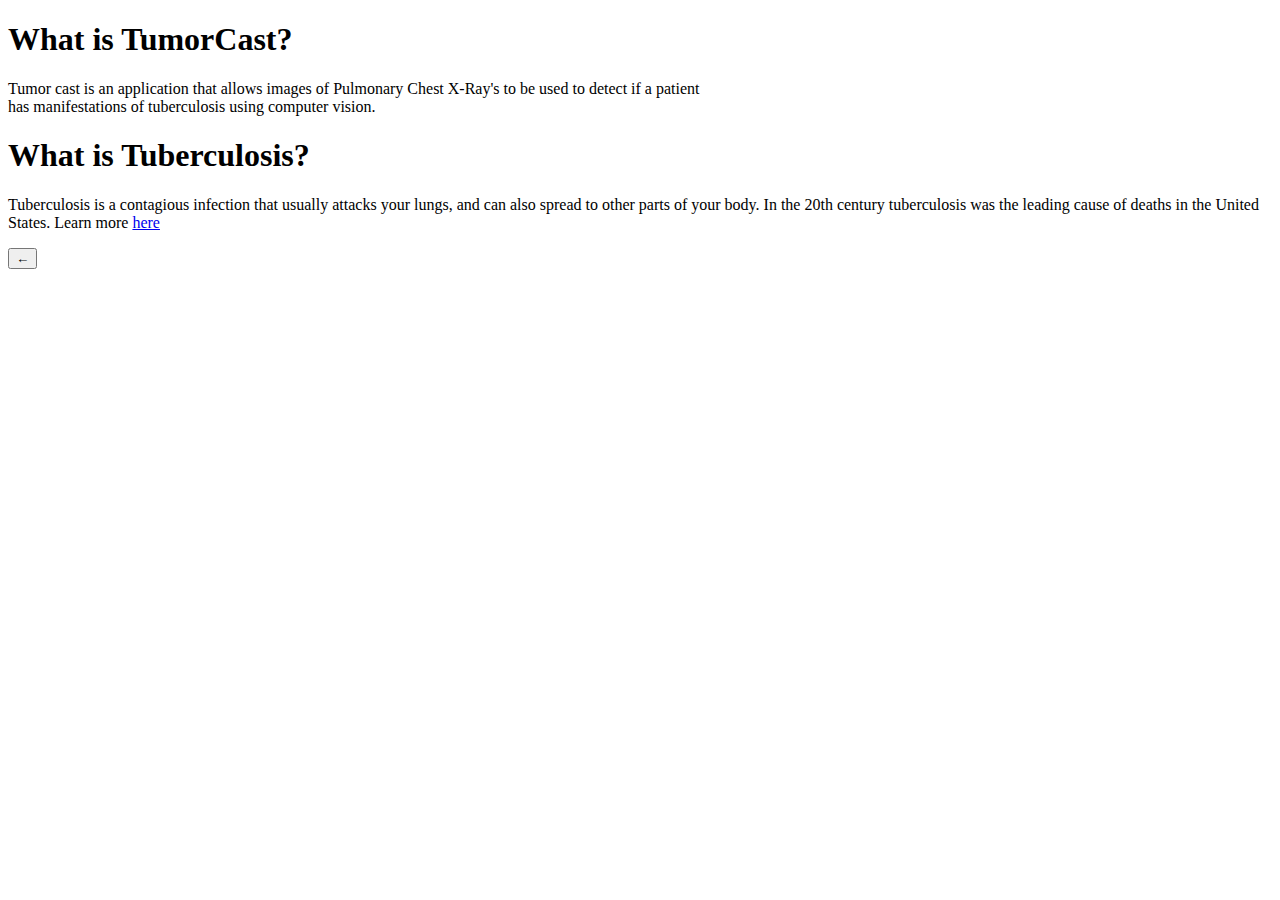
==== index.html @ 60cb3cdb "Rename features.html to index.html" ====
<!DOCTYPE html>
<html lang="en" id="particles-js">
<head>
    <meta charset="UTF-8">
    <title>About TumorCast</title>
    <link rel="stylesheet" href="../static/aboutme.css">
    <link rel="preconnect" href="https://fonts.gstatic.com">
    <link rel="icon" href="../static/icon.ico">
    <link href="https://fonts.googleapis.com/css2?family=Poppins:ital,wght@0,300;0,400;0,500;1,200;1,600&display=swap" rel="stylesheet">

    <script src="static/particles.js"></script>
    <script src="../static/app.js"></script>
</head>
<body>
    <!---About Me-->
    <section>
        <div class="card fade-right">
            <h1>What is TumorCast?</h1>
            <p>Tumor cast is an application that allows images of Pulmonary Chest X-Ray's
                to be used to detect if a patient <br>
                has manifestations of tuberculosis using computer vision.</p>
        </div>
        <div class="card card2 fade-left">
            <h1>What is Tuberculosis?</h1>
            <p>Tuberculosis is a contagious infection that usually
            attacks your lungs, and can also spread to other parts of your body.
            In the 20th century tuberculosis was the leading cause of deaths in the United
            States. Learn more <a href="https://www.mayoclinic.org/diseases-conditions/tuberculosis/symptoms-causes/syc-20351250"
                target="_blank">here</a></p>
        </div>

    </section>
    <a href="/">
            <button id="backButton" class="fade-left">
            &#8592;
        </button>
    </a>
</body>
</html>
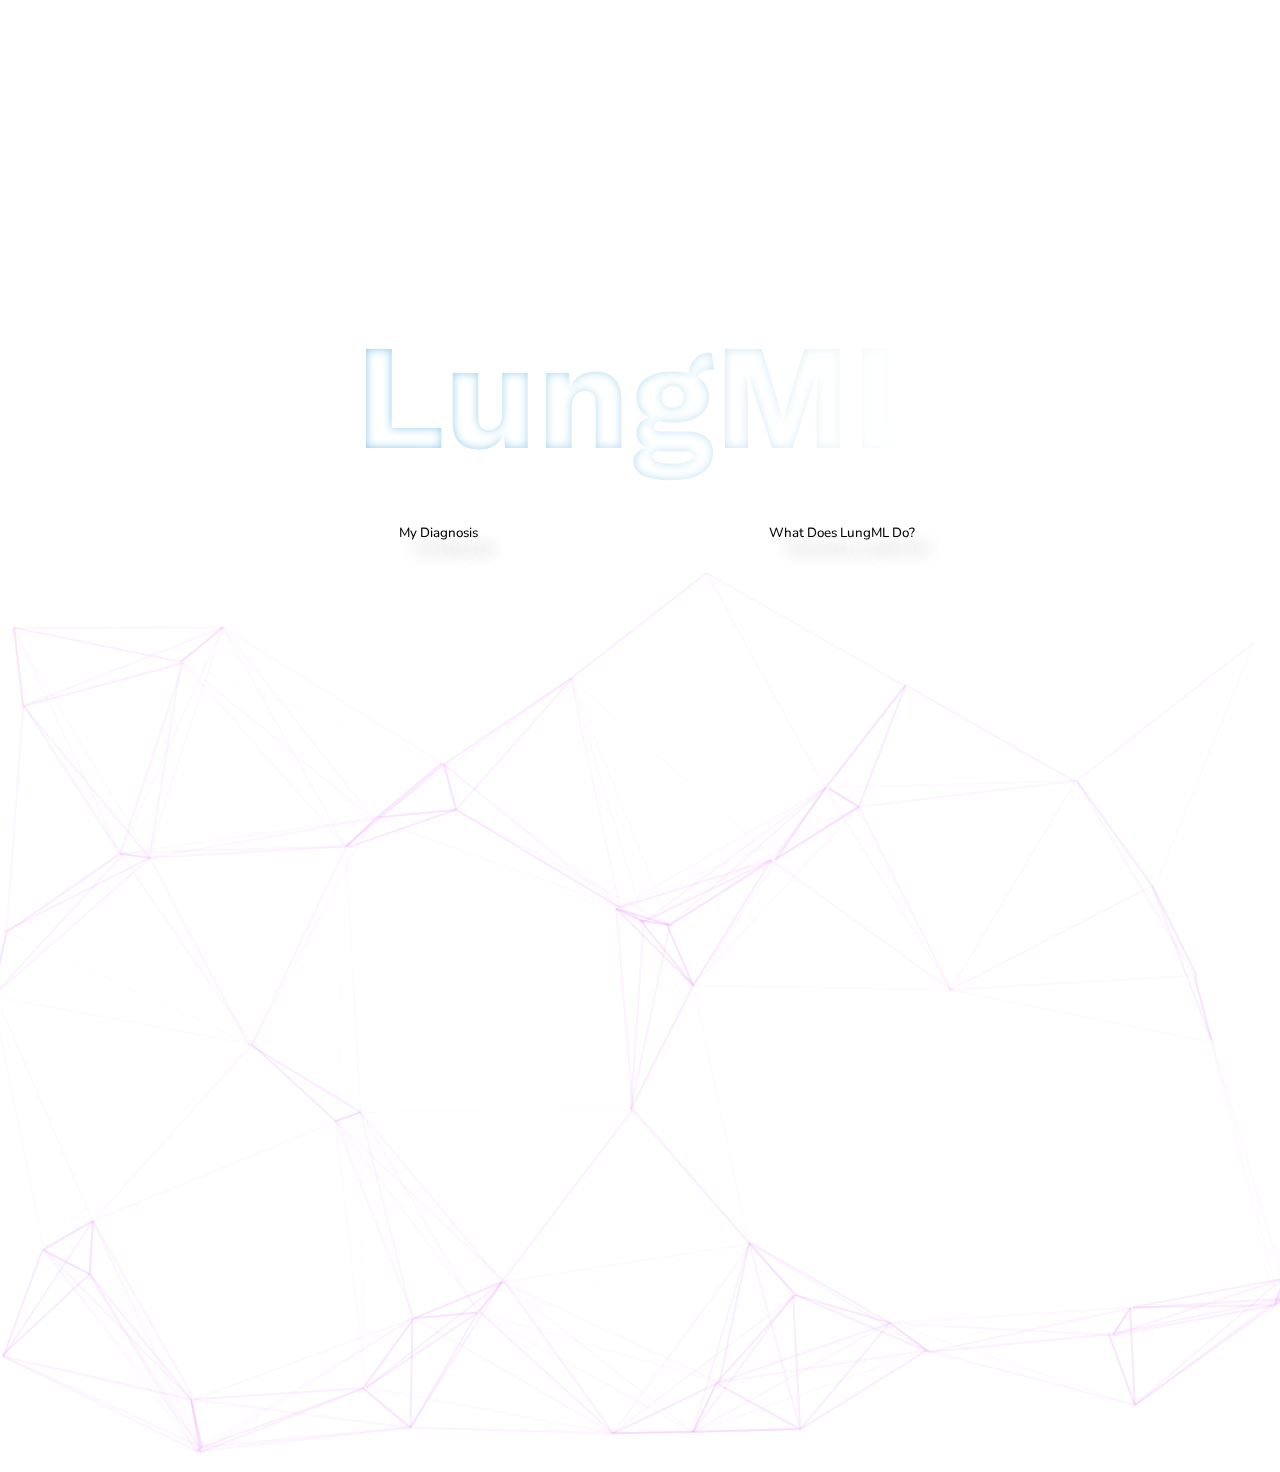
==== commit 829cb603: "Update index.html" ====
--- a/index.html
+++ b/index.html
@@ -1,39 +1,39 @@
 <!DOCTYPE html>
 <html lang="en" id="particles-js">
-<head>
-    <meta charset="UTF-8">
-    <title>About TumorCast</title>
-    <link rel="stylesheet" href="../static/aboutme.css">
-    <link rel="preconnect" href="https://fonts.gstatic.com">
-    <link rel="icon" href="../static/icon.ico">
-    <link href="https://fonts.googleapis.com/css2?family=Poppins:ital,wght@0,300;0,400;0,500;1,200;1,600&display=swap" rel="stylesheet">
+    
+    <head>
+        
+        <meta charset="UTF-8">
+        <meta name="viewport" content="width=device-width, initial-scale=1.0">
+        <title>LungML</title>
+        <link rel="icon" href="../static/icon.ico">
 
-    <script src="static/particles.js"></script>
-    <script src="../static/app.js"></script>
-</head>
-<body>
-    <!---About Me-->
-    <section>
-        <div class="card fade-right">
-            <h1>What is TumorCast?</h1>
-            <p>Tumor cast is an application that allows images of Pulmonary Chest X-Ray's
-                to be used to detect if a patient <br>
-                has manifestations of tuberculosis using computer vision.</p>
+        <link rel="preconnect" href="https://fonts.gstatic.com">
+        <link rel="preconnect" href="https://fonts.googleapis.com">
+        <link rel="preconnect" href="https://fonts.gstatic.com" crossorigin>
+        <link href="https://fonts.googleapis.com/css2?family=Nunito:wght@725&family=Work+Sans:wght@653&display=swap" rel="stylesheet">
+        <link href="https://fonts.googleapis.com/css2?family=Poppins:ital,wght@0,300;0,400;0,500;1,200;1,600&display=swap" rel="stylesheet">
+        <link rel="stylesheet" href="../static/style.css">
+
+        <script src="../static/particles.js"></script>
+        <script src="../static/app.js"></script>
+    </head>
+    <header>
+        <h1 class="title fade-down">LungML</h1>
+        <h2 class="slogan fade-down">High-tech care, anywhere.</h2>
+        <div>
+            <a href="diagnose.html"><button class="fade-right">My Diagnosis</button></a>
+            <a href="elements.html"><button class="fade-left">What Does LungML Do?</button></a>
         </div>
-        <div class="card card2 fade-left">
-            <h1>What is Tuberculosis?</h1>
-            <p>Tuberculosis is a contagious infection that usually
-            attacks your lungs, and can also spread to other parts of your body.
-            In the 20th century tuberculosis was the leading cause of deaths in the United
-            States. Learn more <a href="https://www.mayoclinic.org/diseases-conditions/tuberculosis/symptoms-causes/syc-20351250"
-                target="_blank">here</a></p>
-        </div>
-
-    </section>
-    <a href="/">
-            <button id="backButton" class="fade-left">
-            &#8592;
-        </button>
-    </a>
-</body>
-</html>
+    </header>
+       <body>
+    <div class="main"></div>
+    <style>
+    body{
+      background: url("https://github.com/DorsaRoh/test3/blob/main/backg.png?raw=true") no-repeat center center fixed; 
+  -webkit-background-size: cover;
+  -moz-background-size: cover;
+  -o-background-size: cover;
+  background-size: cover;
+  }
+ 
--- a/static/style.css
+++ b/static/style.css
@@ -0,0 +1,270 @@
+#particles-js{
+  position: relative;
+  width: 100%;
+  height: 100%;
+
+}
+
+html {
+  font-family: "Nunito", sans-serif;
+}
+
+
+
+
+bodu{
+@mixin translate50
+{
+  -webkit-transform: translate(-50, -50%);
+  -ms-transform: translate(-50, -50%);
+  -o-transform: translate(-50, -50%);
+  transform: translate(-50, -50%);
+}
+
+@mixin roundedCorners
+{
+  -webkit-border-radius: 50%; 
+  -moz-border-radius: 50%; 
+  border-radius: 50%;
+}
+
+@mixin rotateBase
+{
+  -webkit-transform: rotate3d(-1, 1, 0, 0deg);
+  -ms-transform: rotate3d(-1, 1, 0, 0deg);
+  -o-transform: rotate3d(-1, 1, 0, 0deg);
+  transform: rotate3d(-1, 1, 0, 0deg);
+}
+
+@mixin rotateRight
+{
+  -webkit-transform: rotate3d(-1, 1, 0, 30deg);
+  -ms-transform: rotate3d(-1, 1, 0, 30deg);
+  -o-transform: rotate3d(-1, 1, 0, 30deg);
+  transform: rotate3d(-1, 1, 0, 30deg);
+}
+
+@mixin rotateLeft
+{
+  -webkit-transform: rotate3d(-1, 1, 0, -30deg);
+  -ms-transform: rotate3d(-1, 1, 0, -30deg);
+  -o-transform: rotate3d(-1, 1, 0, -30deg);
+  transform: rotate3d(-1, 1, 0, -30deg);
+}
+
+// n is number of stars generated
+@function generateStars ($n)
+{ 
+  $value: '#{0} #{random(2000)}px #{random(2000)}px #FFF';
+
+  @for $i from 2 through $n
+  {
+    $value: '#{$value} , #{random(2000)}px #{random(2000)}px #FFF';
+  }
+
+  @return unquote($value);
+}
+
+$stars-small:  generateStars(700);
+$stars-medium: generateStars(200);
+$stars-big:    generateStars(100);
+
+body
+{
+  overflow: hidden;
+}
+
+#stars-container
+{
+  height: 200vh;
+  width: 200%;
+  background: radial-gradient(ellipse at bottom, #eee 0%, #eee 100%);
+  overflow: hidden;
+  @include translate50;
+}
+    
+#stars
+{
+  width: 1px;
+  height: 1px;
+  background: transparent;
+  box-shadow: $stars-small;
+  animation : animateStars 1s ease-in-out infinite;
+  @include roundedCorners;
+
+  &::after
+  {
+    content: " ";
+    position: absolute;
+    margin: auto;
+    top: 0; left: 0; right: 0; bottom: 0;
+    width: 1px;
+    height: 1px;
+    background: transparent;
+    box-shadow: $stars-small;
+    @include roundedCorners;
+  }
+}
+    
+#stars2
+{
+  width: 2px;
+  height: 2px;
+  background: transparent;
+  box-shadow: $stars-medium;
+  animation : animateStars 5s ease-in-out infinite;
+  @include roundedCorners;
+    
+  &::after
+  {
+    content: " ";
+    position: absolute;
+    margin: auto;
+    top: 0; left: 0; right: 0; bottom: 0;
+    width: 2px;
+    height: 2px;
+    background: transparent;
+    box-shadow: $stars-medium;
+    @include roundedCorners;
+  }
+}
+    
+#stars3
+{
+  width: 1px;
+  height: 1px;
+  background: transparent;
+  box-shadow: $stars-big;
+  animation : animateStars 5s ease-in-out infinite;
+  @include roundedCorners;
+    
+  &:after
+  {
+    content: " ";
+    position: absolute;
+    margin: auto;
+    top: 0; left: 0; right: 0; bottom: 0;
+    width: 1px;
+    height: 1px;
+    background: transparent;
+    box-shadow: $stars-big;
+    @include roundedCorners;
+  }
+}
+
+@keyframes animateStars
+{
+  0%{@include rotateBase;}
+  25%{@include rotateRight;}
+  50%{@include rotateBase;}
+  75%{@include rotateLeft;}
+  100%{@include rotateBase;}
+}
+}  
+
+
+
+div {
+  text-align: center;
+
+
+}
+
+div button {
+  font-family: "Nunito";
+  text-shadow: 16px 16px 16px #aaa;
+  font-weight: 500;
+  width: 400px;
+  border: 3px solid white;
+  outline: none;
+  color: #000;
+  background-color: white;
+  border-radius: 50px;
+  height: 50px;
+  margin-top: 0px;
+  text-align: center;
+  position: relative;
+  margin-top: 500px;
+}
+
+
+.title {
+
+  font-family: "Work Sans";
+  font-weight: 700;
+  margin: 0;
+  width: 100%;
+  text-align: center;
+  font-size: 150px;
+  position: absolute;
+  padding-top: 300px;
+  background: -webkit-linear-gradient(0deg, #48abe0 0%, rgba(200, 230, 246, 1) 58%, #ffffff 71%, #fafafa 100%);-webkit-background-clip: text;-webkit-text-fill-color: transparent;
+  text-shadow: 0 0 10px #FFFFFF, 2px 2px 2px rgba(0,0,0,0);
+}
+
+.slogan {
+
+  font-family: "Nunito";
+  font-weight: 700;
+  margin: 0;
+  width: 100%;
+  text-align: center;
+  font-size: 50px;
+  position: absolute;
+  padding-top: 400px
+  background-color: -webkit-linear-gradient(0deg, #48abe0 0%, rgba(200, 230, 246, 1) 58%, #ffffff 71%, #fafafa 100%);-webkit-background-clip: text;-webkit-text-fill-color: transparent;
+  text-shadow: 0 0 10px #FFFFFF, 2px 2px 2px rgba(0,0,0,0);
+}
+
+button:hover {
+  background-color: #fafafa;
+  color: black;
+  box-shadow: 0 8px 16px 0 rgba(0,0,0,0.2);
+}
+
+.fade-left {
+  animation: fadeIn 3.5s;
+}
+
+@keyframes fadeIn {
+  0% {
+     opacity: 0;
+     transform: translateX(200px);
+  }
+  100% {
+     opacity: 1;
+     transform: translateX(0);
+  }
+} 
+
+.fade-right {
+  animation: fadeInRight 3.5s;
+}
+
+@keyframes fadeInRight {
+  0% {
+     opacity: 0;
+     transform: translateX(-200px);
+  }
+  100% {
+     opacity: 1;
+     transform: translateX(0);
+  }
+} 
+
+.fade-Up {
+  animation: fadeUp 5s;
+}
+
+@keyframes fadeUp {
+  0% {
+     opacity: 0;
+     transform: translateY(100px);
+  }
+  100% {
+     opacity: 1;
+     transform: translateY(0);
+  }
+} 
+
+
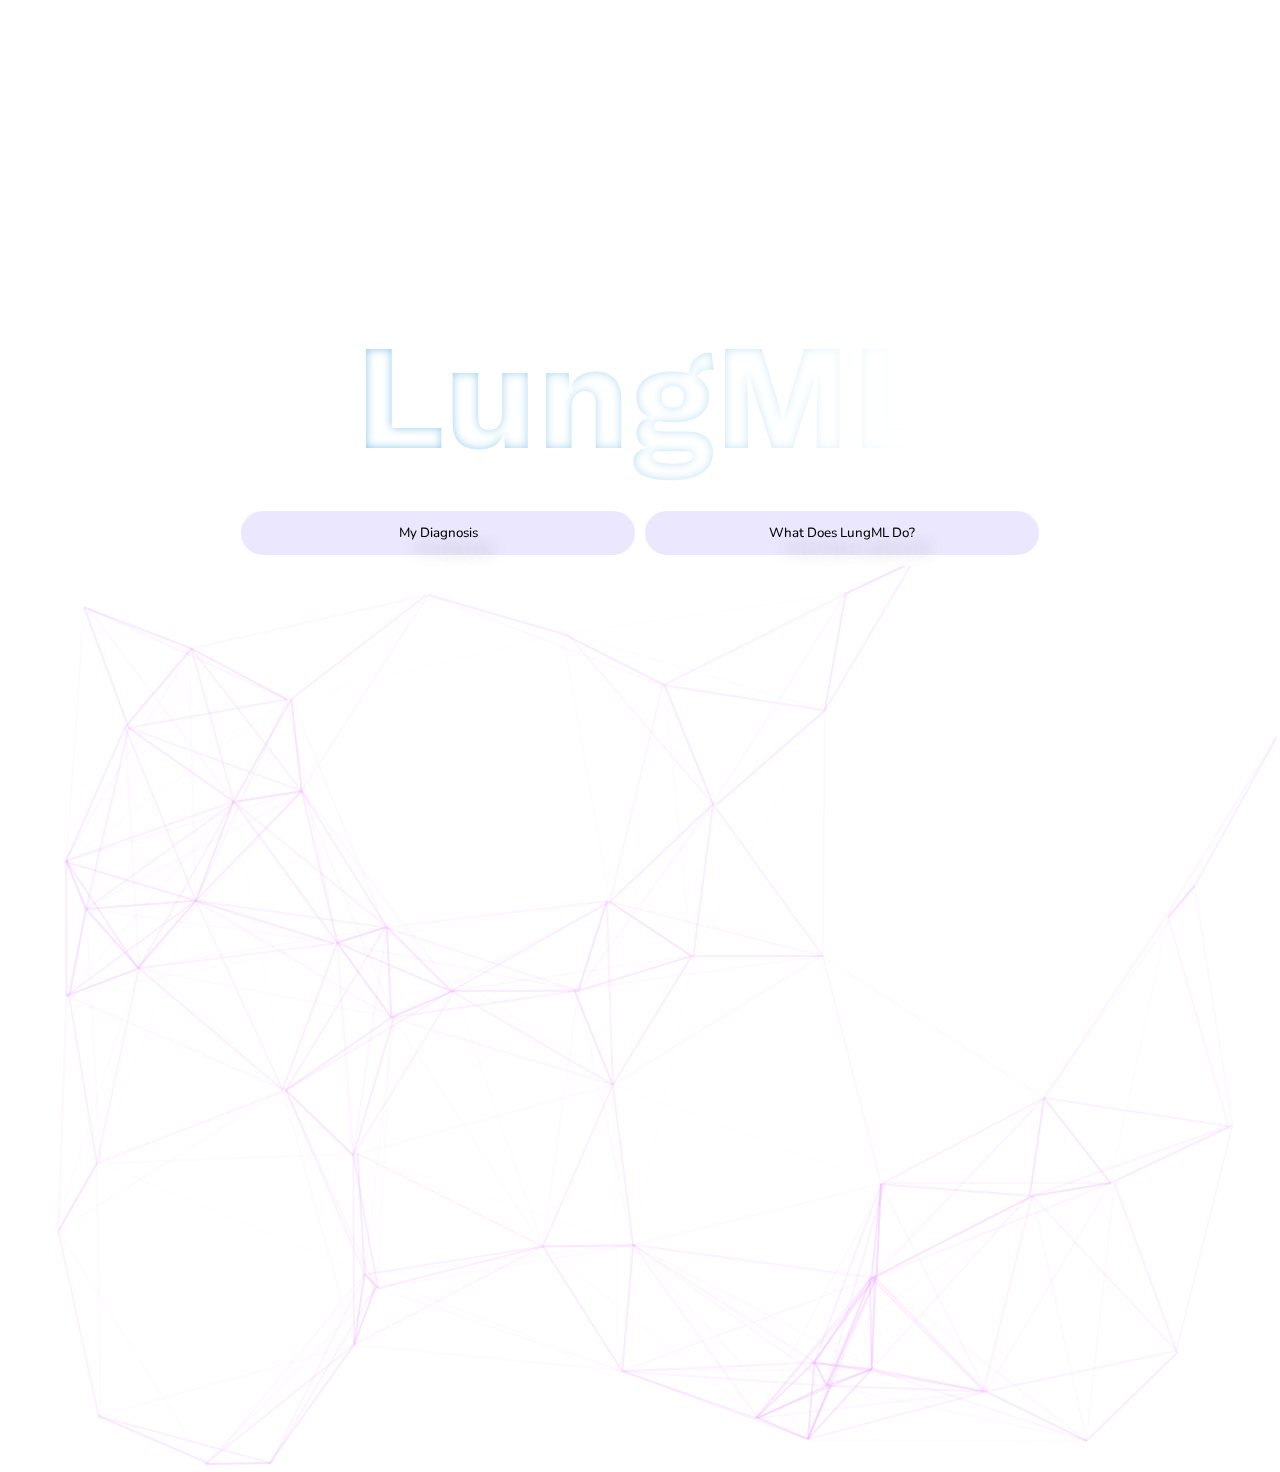
==== commit 92150fe3: "Update index.html" ====
--- a/index.html
+++ b/index.html
@@ -30,7 +30,7 @@
     <div class="main"></div>
     <style>
     body{
-      background: url("https://github.com/DorsaRoh/test3/blob/main/backg.png?raw=true") no-repeat center center fixed; 
+      background: url("https://github.com/DorsaRoh/lungml/blob/main/background.jpg?raw=true") no-repeat center center fixed; 
   -webkit-background-size: cover;
   -moz-background-size: cover;
   -o-background-size: cover;
--- a/static/style.css
+++ b/static/style.css
@@ -7,6 +7,7 @@
 
 html {
   font-family: "Nunito", sans-serif;
+  text-shadow: 0 0 10px #FFFFFF;
 }
 
 
@@ -178,7 +179,7 @@
   border: 3px solid white;
   outline: none;
   color: #000;
-  background-color: white;
+  background-color: #EBE7FF;
   border-radius: 50px;
   height: 50px;
   margin-top: 0px;
@@ -199,7 +200,7 @@
   position: absolute;
   padding-top: 300px;
   background: -webkit-linear-gradient(0deg, #48abe0 0%, rgba(200, 230, 246, 1) 58%, #ffffff 71%, #fafafa 100%);-webkit-background-clip: text;-webkit-text-fill-color: transparent;
-  text-shadow: 0 0 10px #FFFFFF, 2px 2px 2px rgba(0,0,0,0);
+  text-shadow: 0 0 10px #FFFFFF;
 }
 
 .slogan {
@@ -217,7 +218,7 @@
 }
 
 button:hover {
-  background-color: #fafafa;
+  background-color: #C9BEFA;
   color: black;
   box-shadow: 0 8px 16px 0 rgba(0,0,0,0.2);
 }
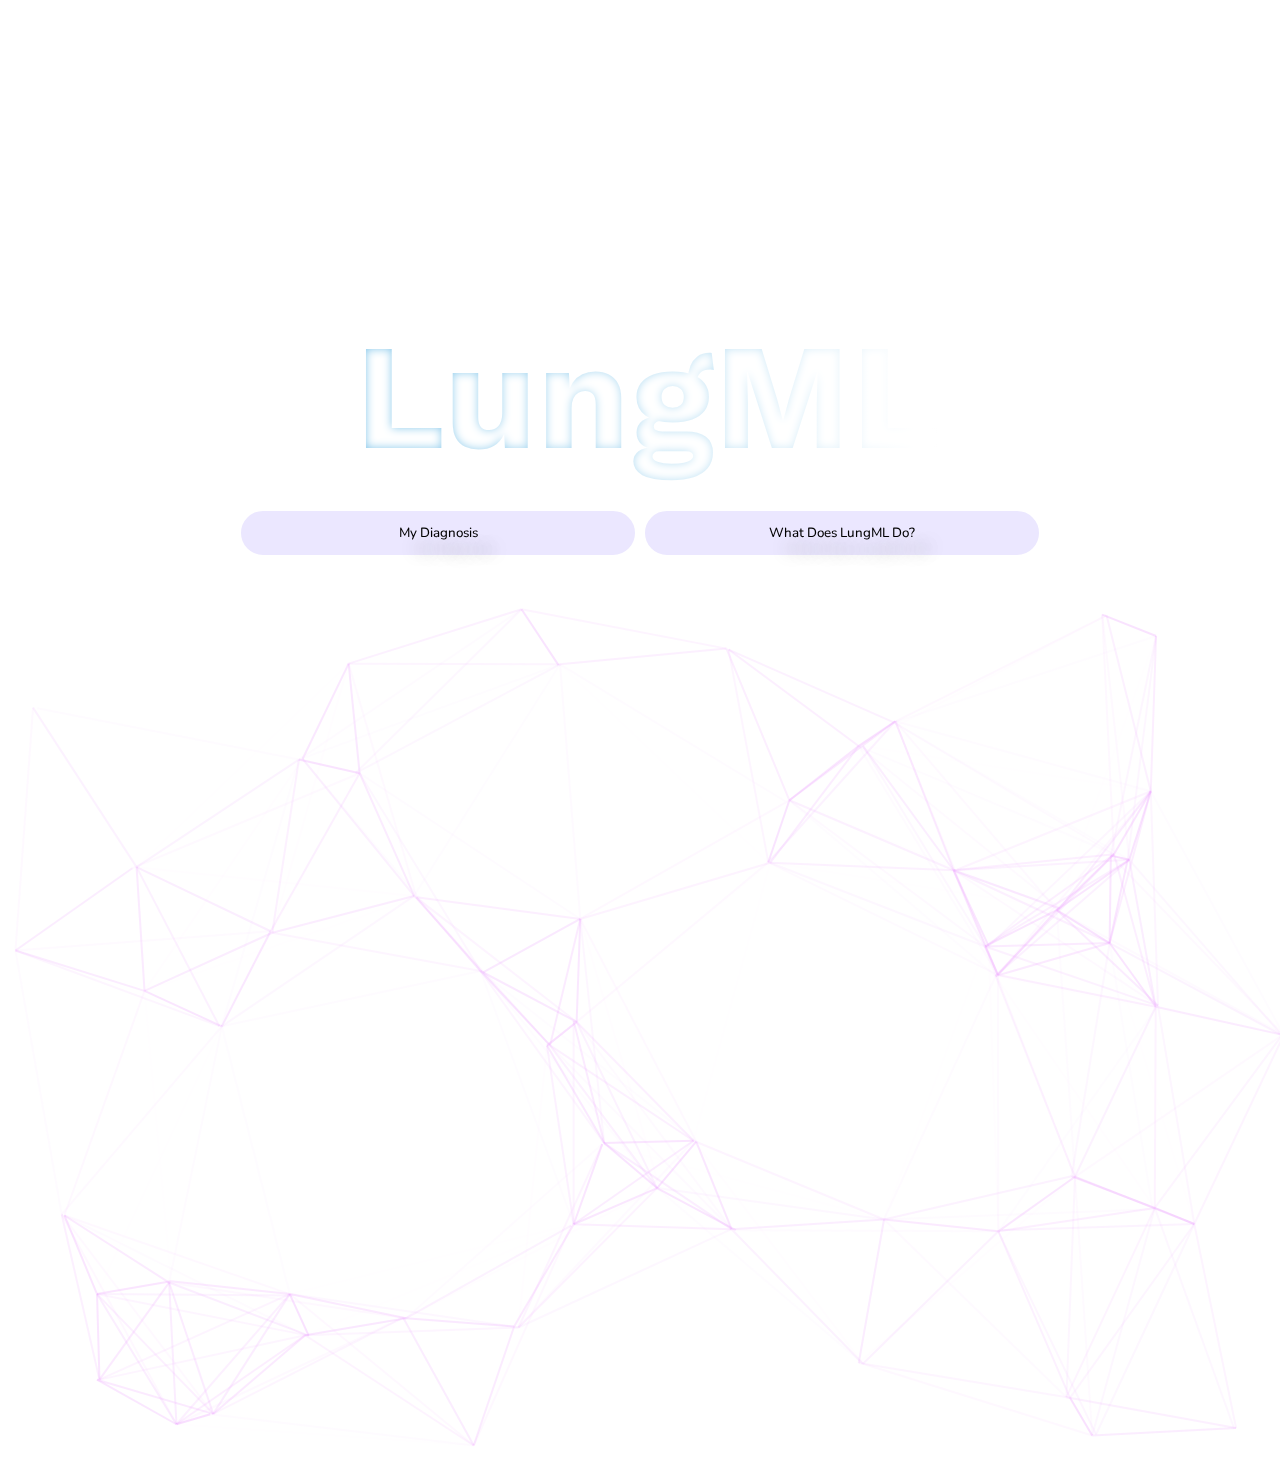
==== commit 74b51a88: "Update index.html" ====
--- a/index.html
+++ b/index.html
@@ -19,8 +19,7 @@
         <script src="../static/app.js"></script>
     </head>
     <header>
-        <h1 class="title fade-down">LungML</h1>
-        <h2 class="slogan fade-down">High-tech care, anywhere.</h2>
+        <h1 class="title fade-left">LungML</h1>
         <div>
             <a href="diagnose.html"><button class="fade-right">My Diagnosis</button></a>
             <a href="elements.html"><button class="fade-left">What Does LungML Do?</button></a>
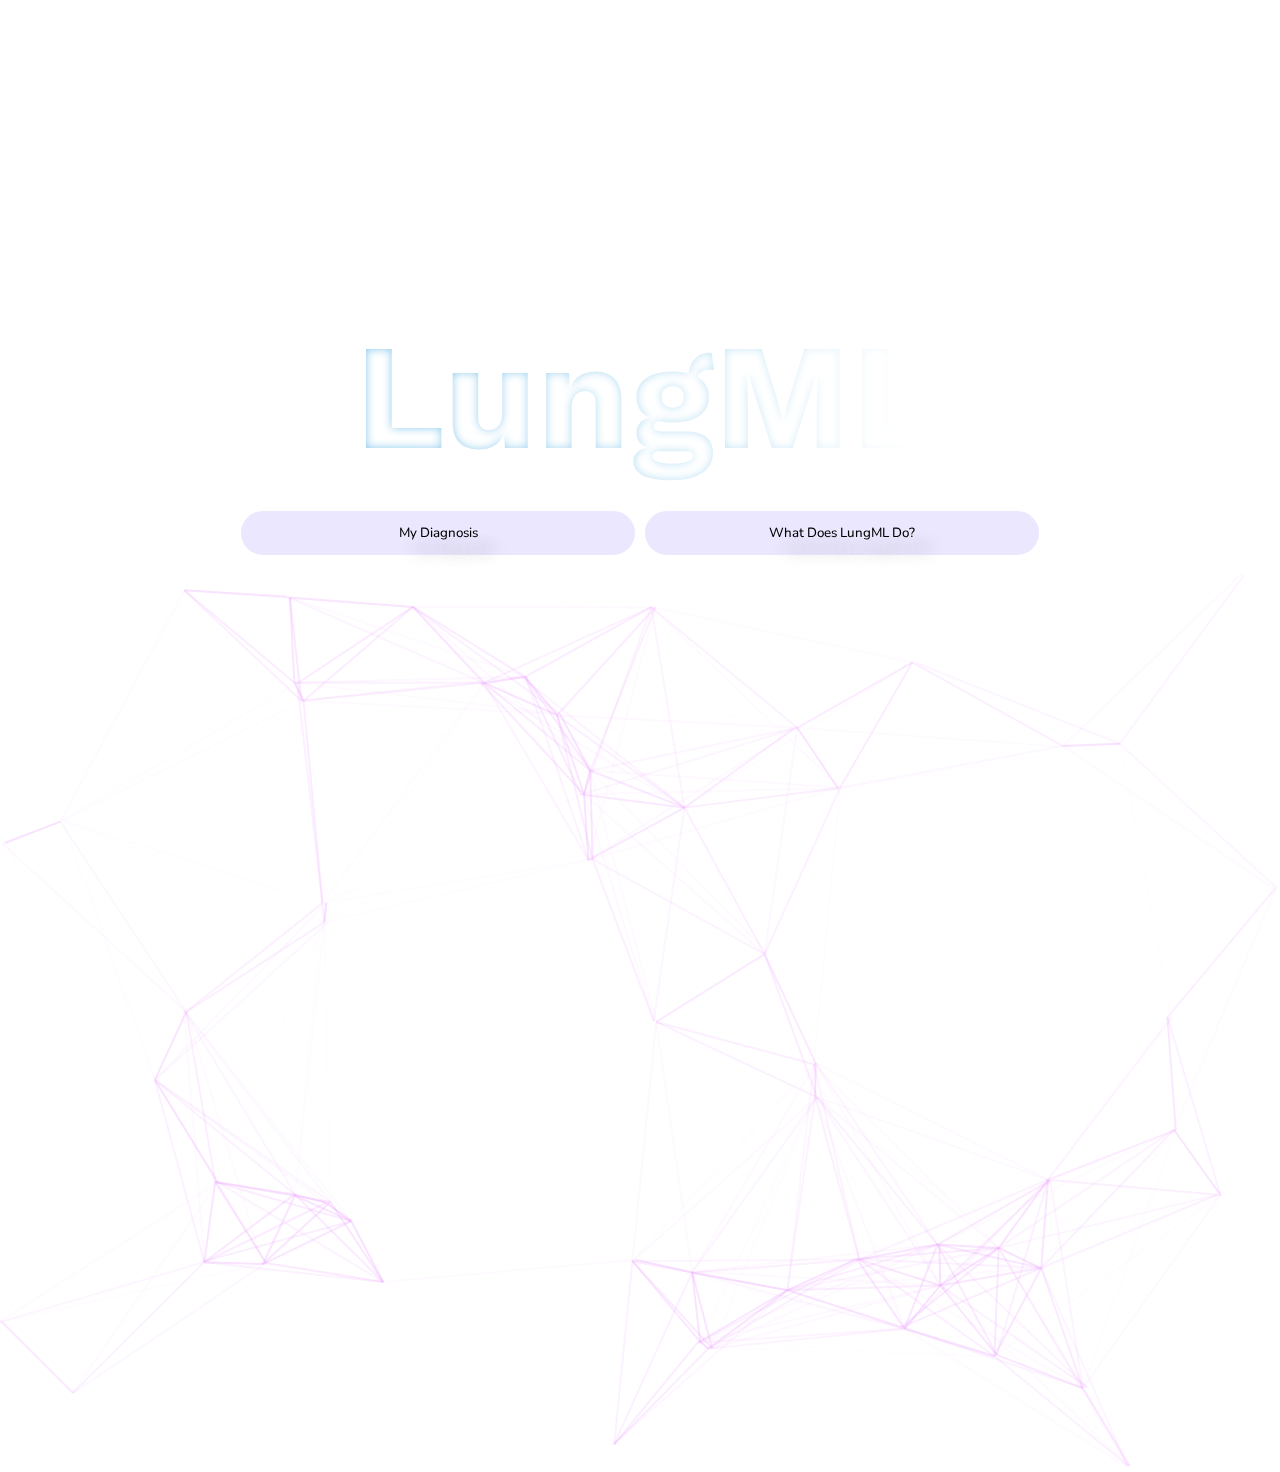
==== commit af74c65c: "Update index.html" ====
--- a/index.html
+++ b/index.html
@@ -6,7 +6,7 @@
         <meta charset="UTF-8">
         <meta name="viewport" content="width=device-width, initial-scale=1.0">
         <title>LungML</title>
-        <link rel="icon" href="../static/icon.ico">
+        <link rel="icon" https://github.com/DorsaRoh/lungml/blob/main/logo.png?raw=true">
 
         <link rel="preconnect" href="https://fonts.gstatic.com">
         <link rel="preconnect" href="https://fonts.googleapis.com">
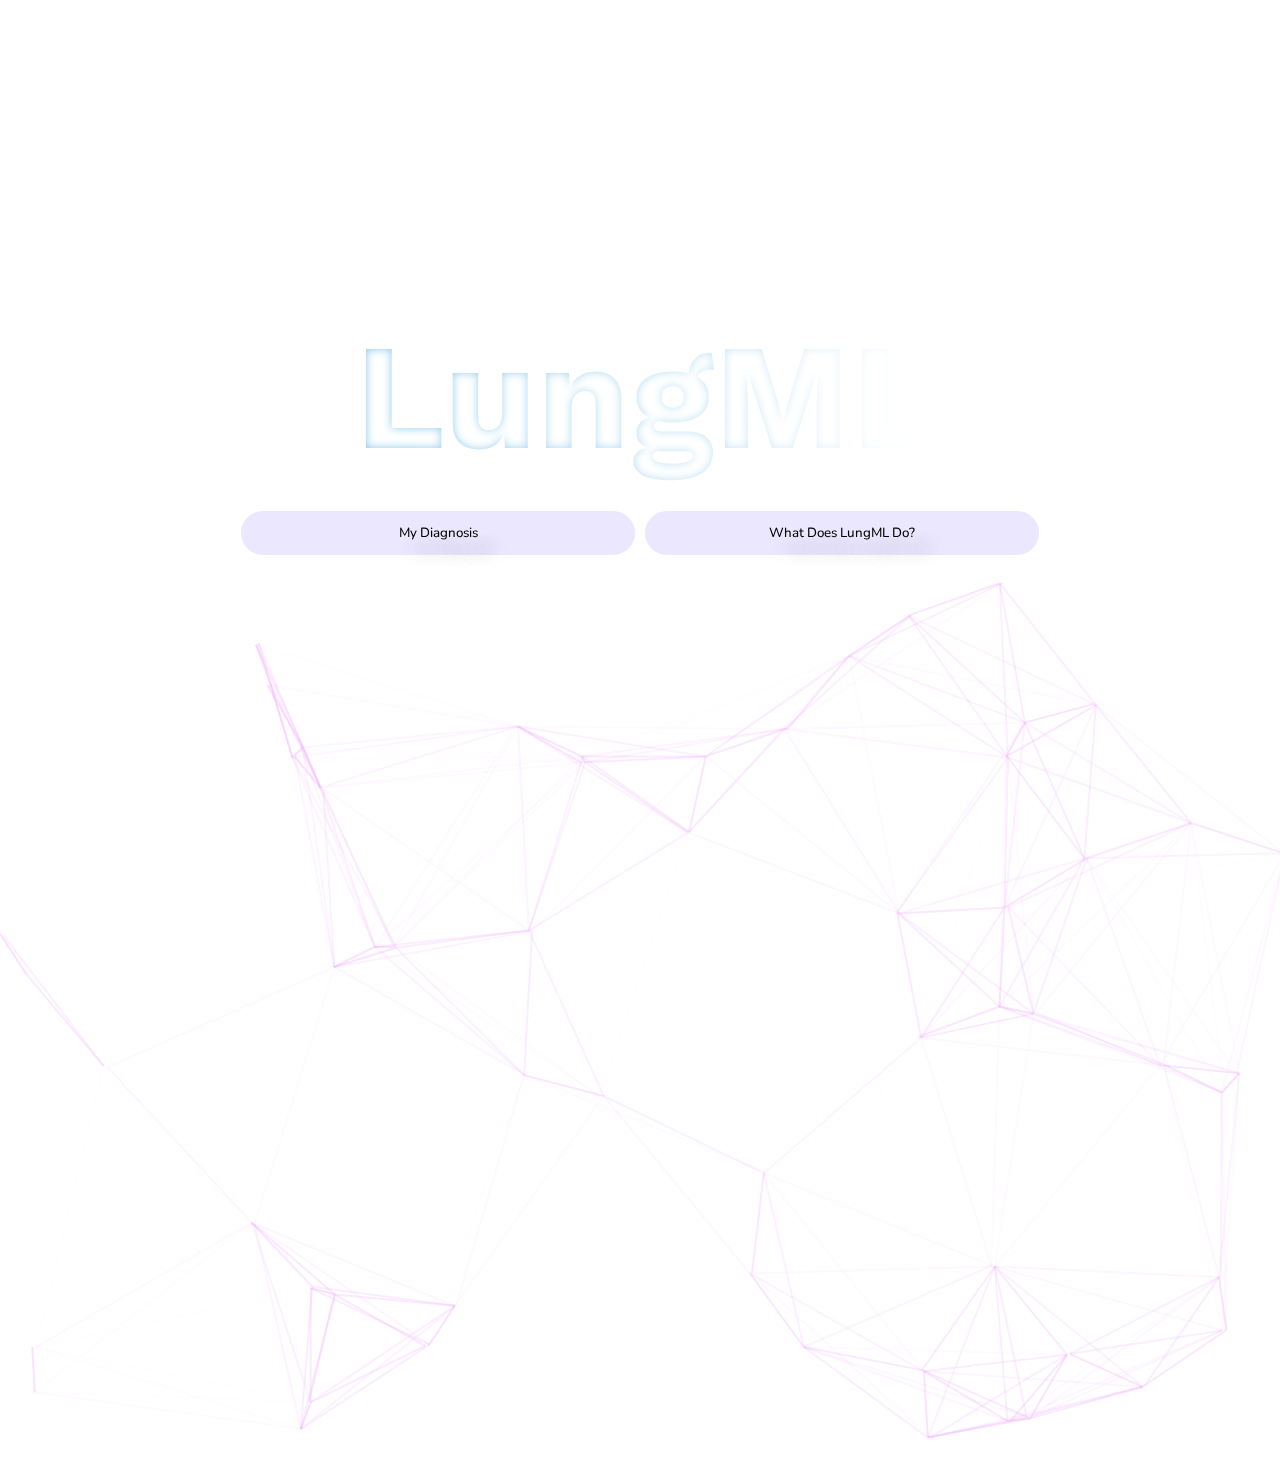
==== commit 8fc57cd1: "Update index.html" ====
--- a/index.html
+++ b/index.html
@@ -6,7 +6,7 @@
         <meta charset="UTF-8">
         <meta name="viewport" content="width=device-width, initial-scale=1.0">
         <title>LungML</title>
-        <link rel="icon" https://github.com/DorsaRoh/lungml/blob/main/logo.png?raw=true">
+        <link rel="icon" href="https://github.com/DorsaRoh/lungml/blob/main/logo.png?raw=true">
 
         <link rel="preconnect" href="https://fonts.gstatic.com">
         <link rel="preconnect" href="https://fonts.googleapis.com">
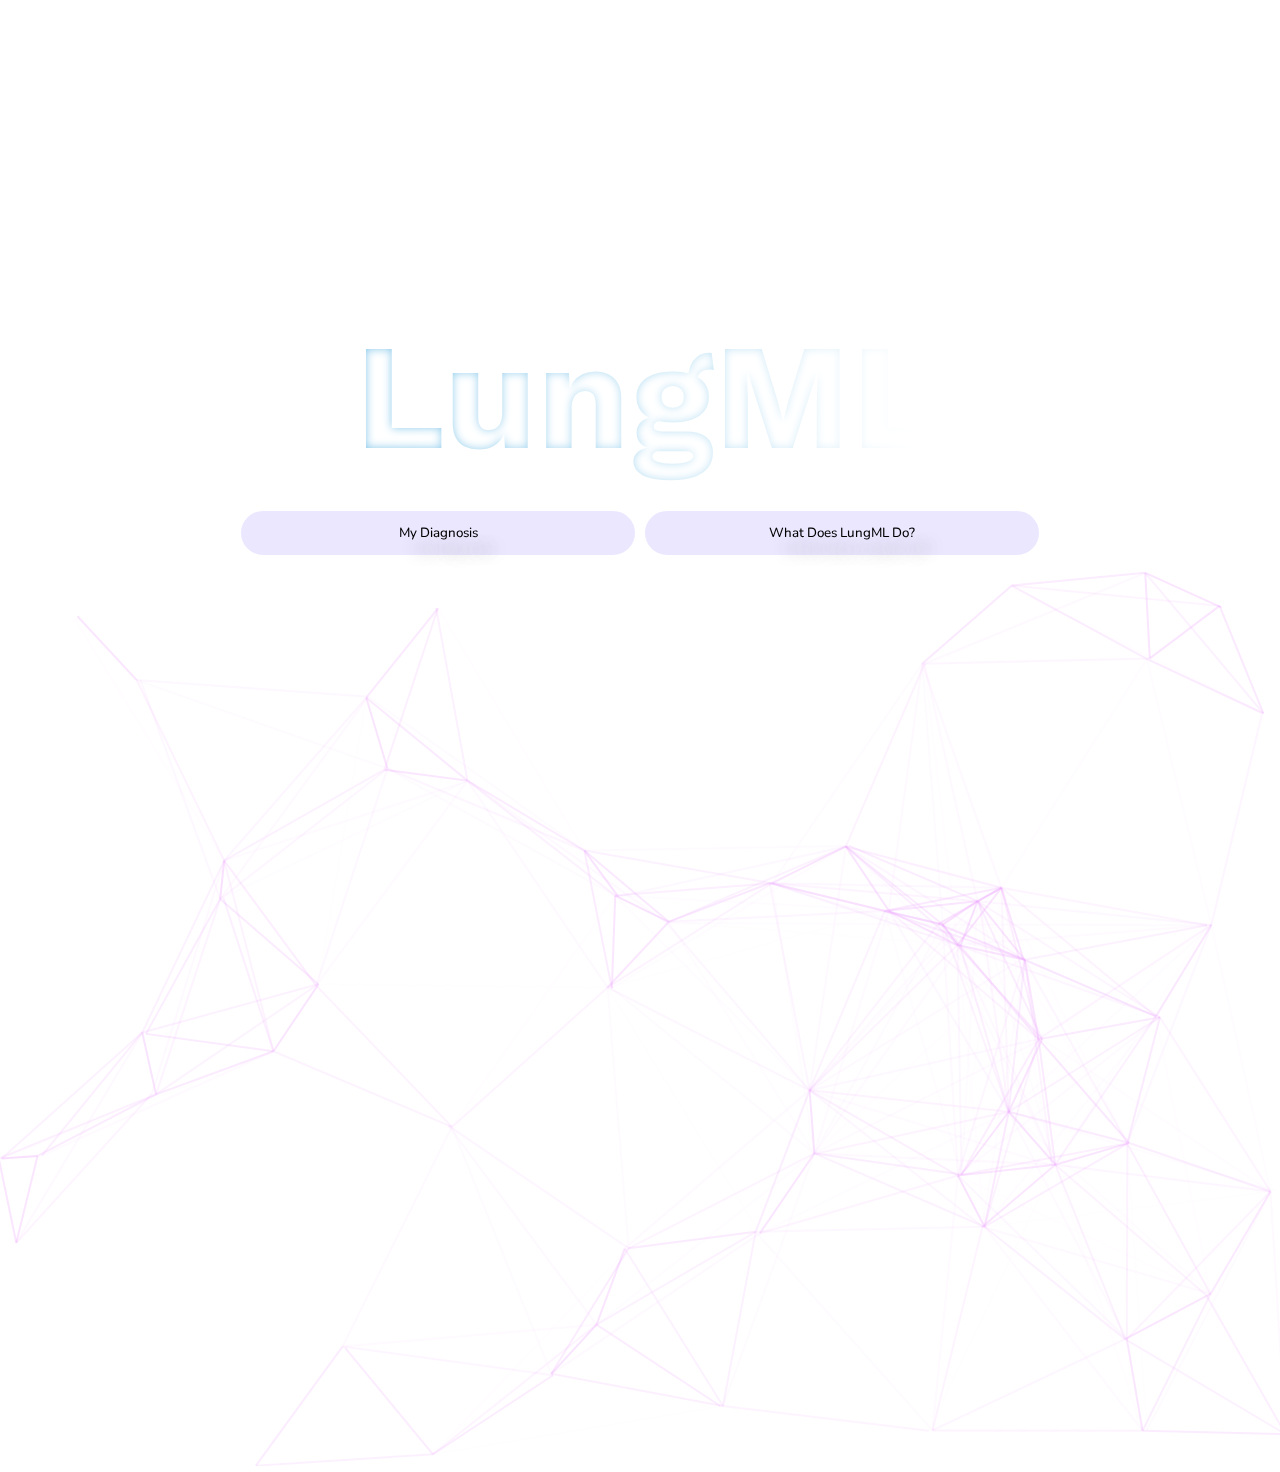
==== commit 924cd30f: "Update index.html" ====
--- a/index.html
+++ b/index.html
@@ -29,7 +29,6 @@
     <div class="main"></div>
     <style>
     body{
-      background: url("https://github.com/DorsaRoh/lungml/blob/main/background.jpg?raw=true") no-repeat center center fixed; 
   -webkit-background-size: cover;
   -moz-background-size: cover;
   -o-background-size: cover;
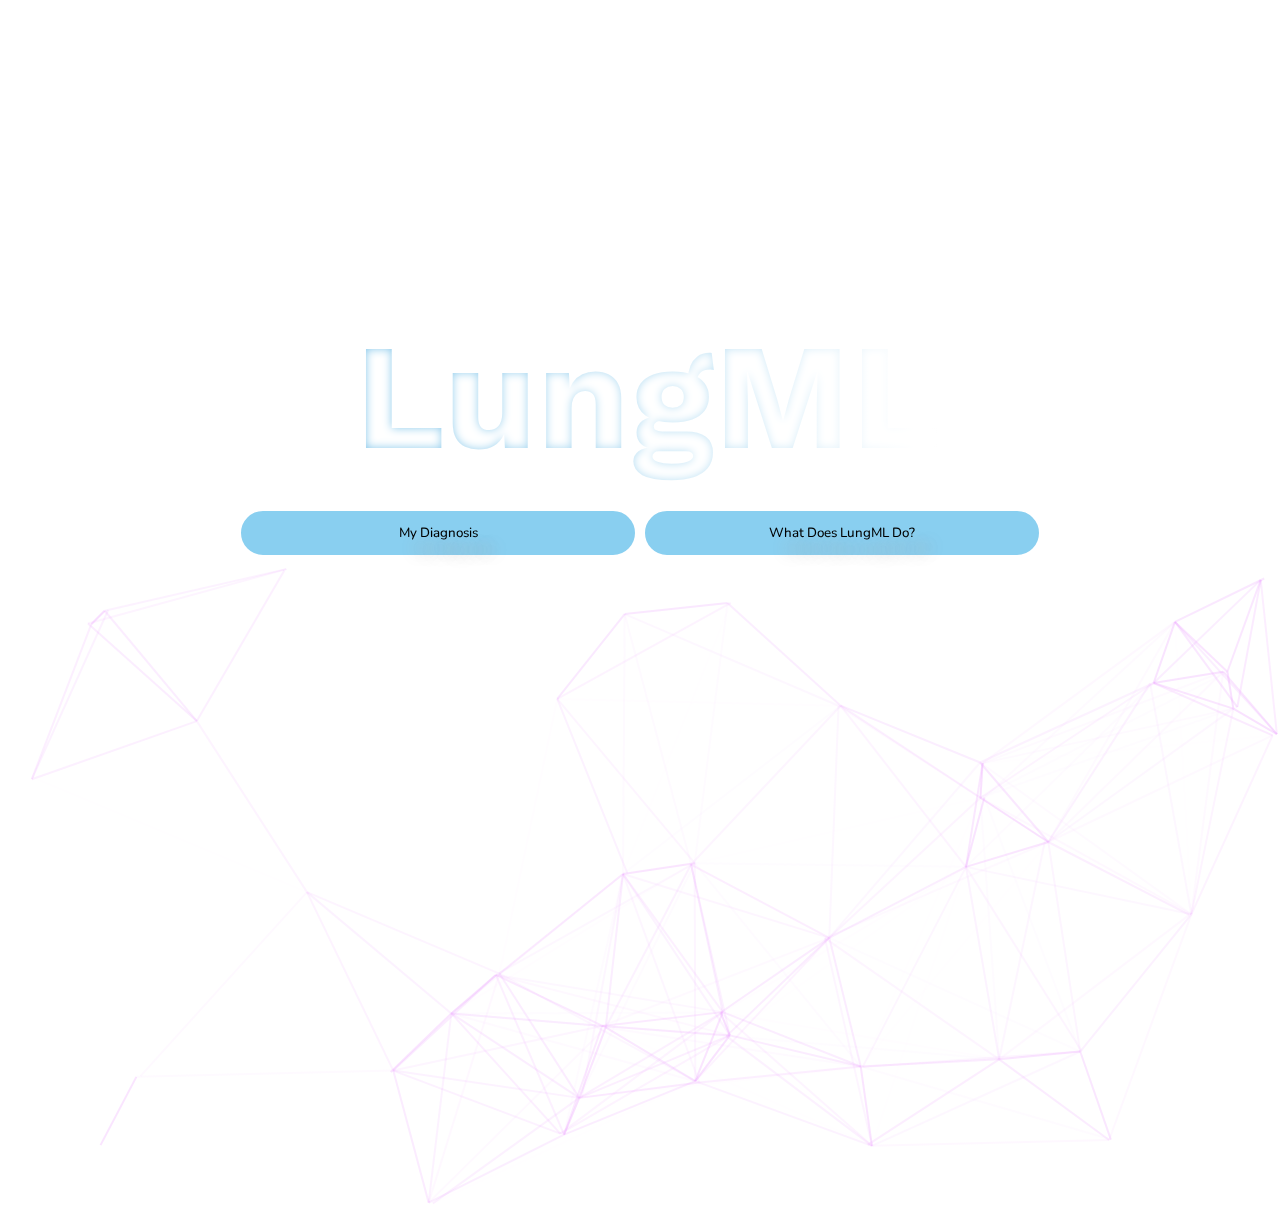
==== commit 4e353748: "Update index.html" ====
--- a/index.html
+++ b/index.html
@@ -29,6 +29,7 @@
     <div class="main"></div>
     <style>
     body{
+      background: url("https://github.com/DorsaRoh/lungml/blob/main/background.jpg?raw=true") no-repeat center center fixed; 
   -webkit-background-size: cover;
   -moz-background-size: cover;
   -o-background-size: cover;
--- a/static/style.css
+++ b/static/style.css
@@ -1,9 +1,4 @@
-#particles-js{
-  position: relative;
-  width: 100%;
-  height: 100%;
-
-}
+
 
 html {
   font-family: "Nunito", sans-serif;
@@ -179,7 +174,7 @@
   border: 3px solid white;
   outline: none;
   color: #000;
-  background-color: #EBE7FF;
+  background-color: #89CFF0;
   border-radius: 50px;
   height: 50px;
   margin-top: 0px;
@@ -218,7 +213,7 @@
 }
 
 button:hover {
-  background-color: #C9BEFA;
+  background-color: #89CFF0;
   color: black;
   box-shadow: 0 8px 16px 0 rgba(0,0,0,0.2);
 }
